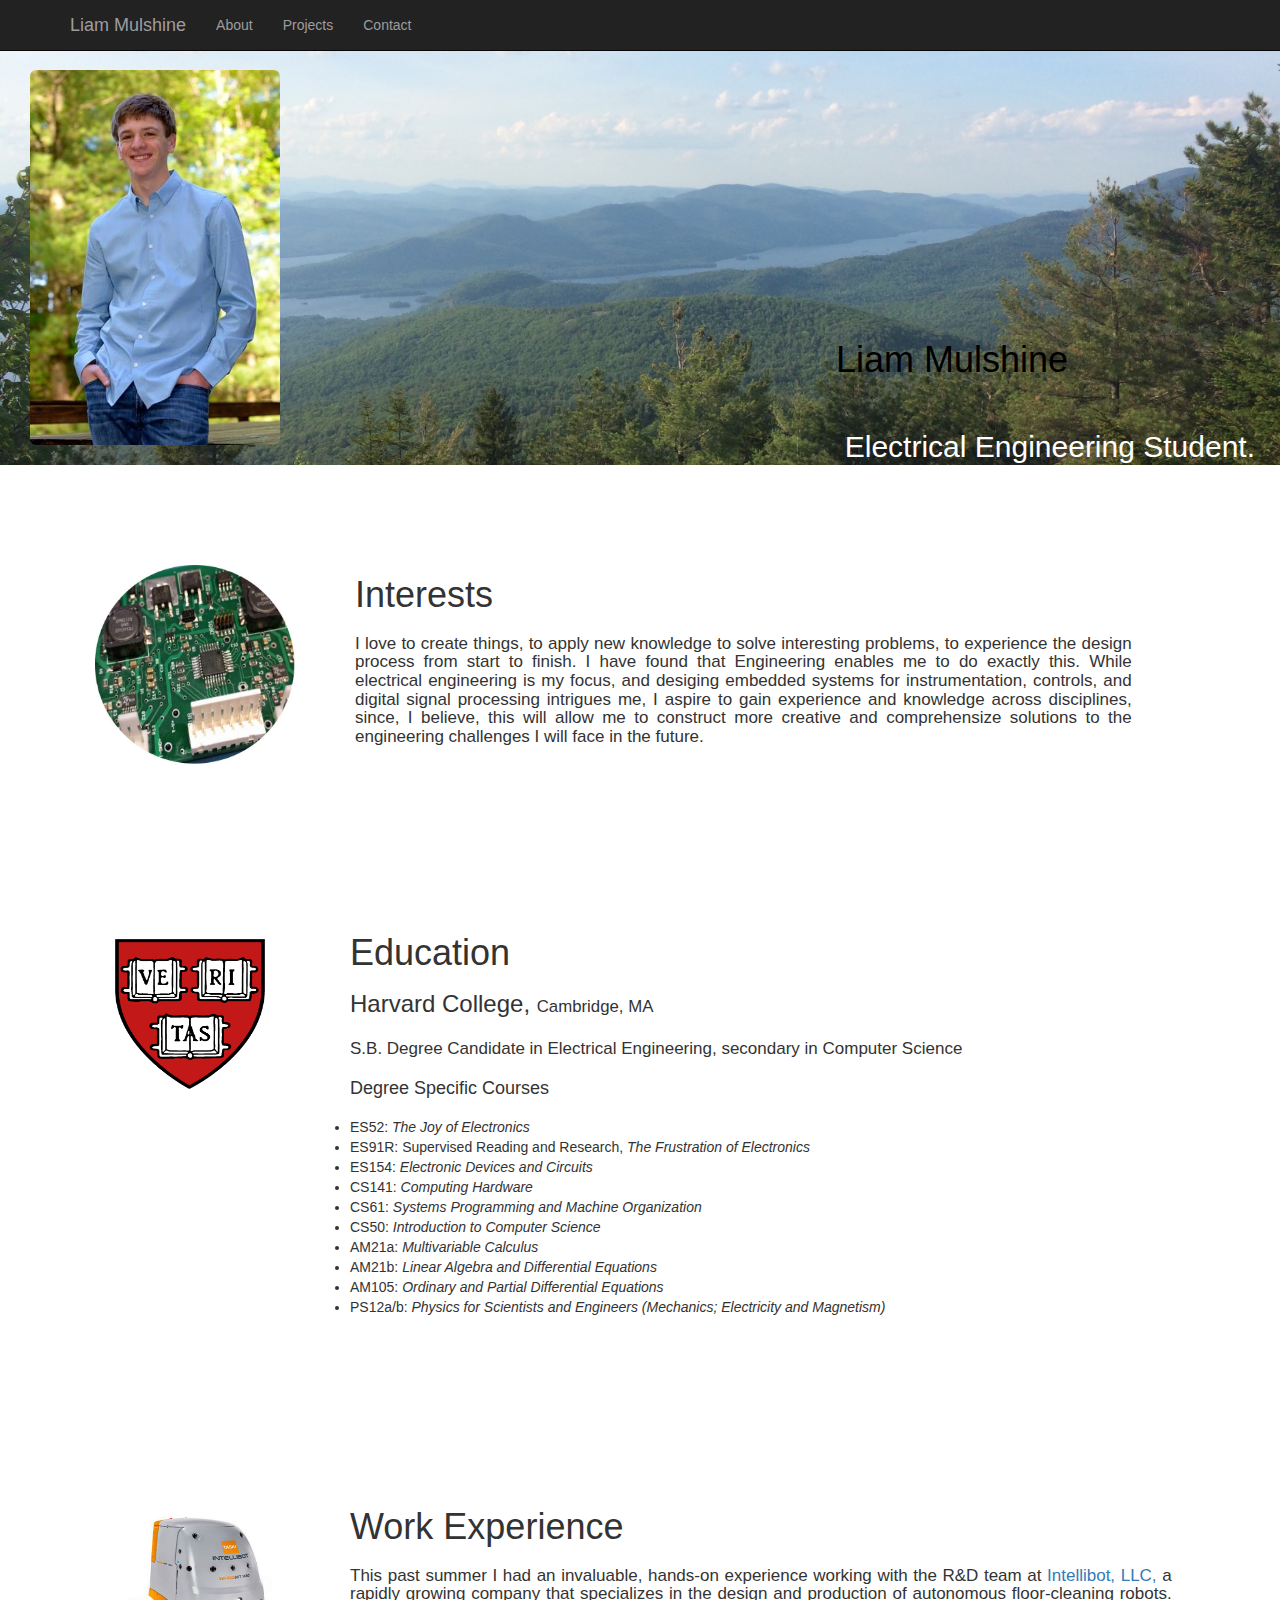
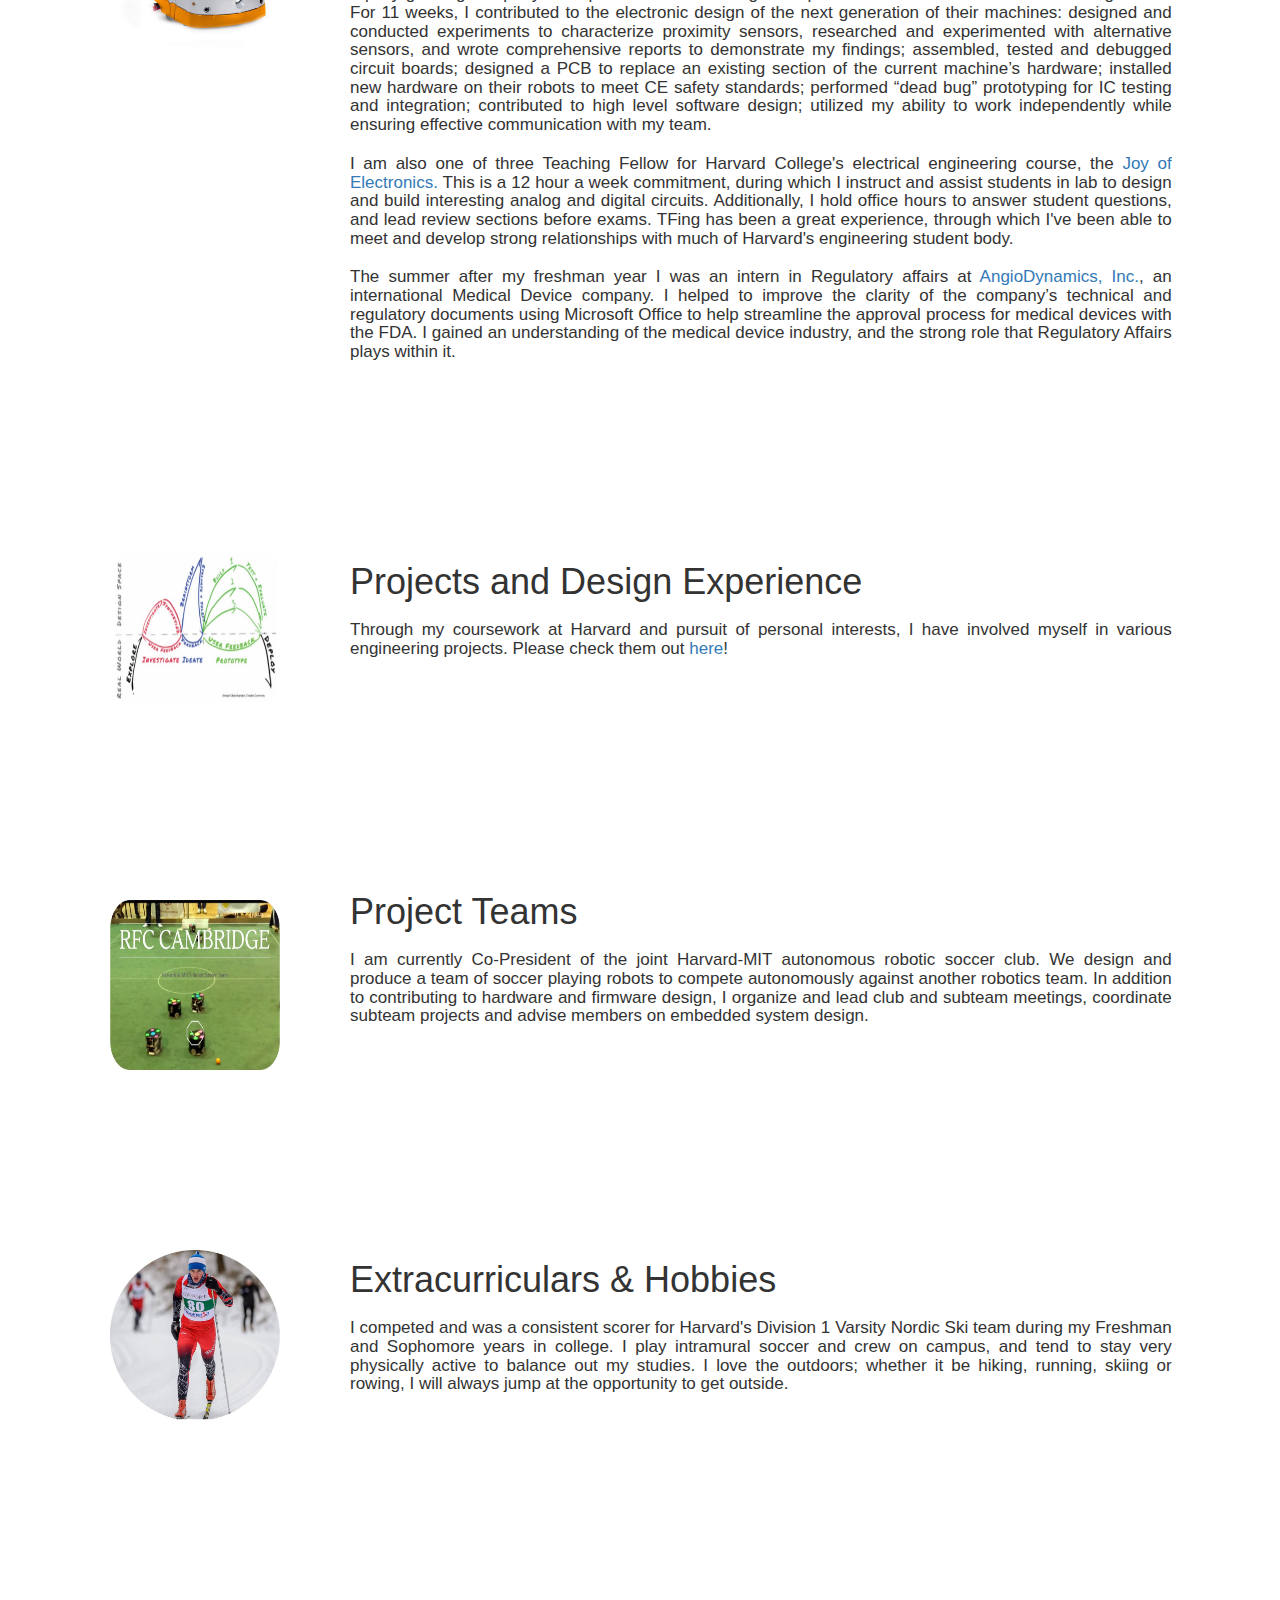
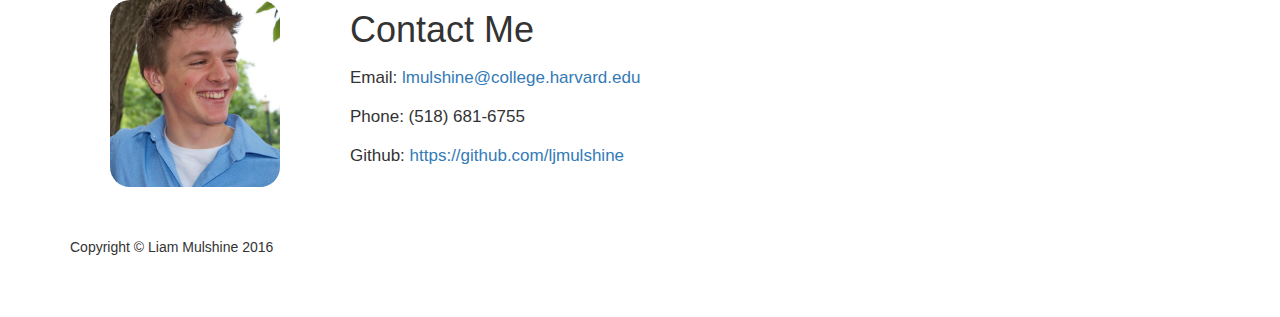
==== home.html @ d80b53b6 "Added all supporting files" ====
<!DOCTYPE html>
<html lang="en">

<head>

    <meta charset="utf-8">
    <meta http-equiv="X-UA-Compatible" content="IE=edge">
    <meta name="viewport" content="width=device-width, initial-scale=1">
    <meta name="description" content="">
    <meta name="author" content="">

    <title>Liam Mulshine: Electrical Engineering Student</title>

    <!-- Bootstrap Core CSS -->
    <link href="css/bootstrap.min.css" rel="stylesheet">

    <!-- Custom CSS -->
    <link href="css/1-col-portfolio.css" rel="stylesheet">
    <link href="css/custom.css" rel="stylesheet">

    <!-- HTML5 Shim and Respond.js IE8 support of HTML5 elements and media queries -->
    <!-- WARNING: Respond.js doesn't work if you view the page via file:// -->
    <!--[if lt IE 9]>
        <script src="https://oss.maxcdn.com/libs/html5shiv/3.7.0/html5shiv.js"></script>
        <script src="https://oss.maxcdn.com/libs/respond.js/1.4.2/respond.min.js"></script>
    <![endif]-->

</head>

<body>

    <!-- Navigation -->
    <nav class="navbar navbar-inverse navbar-fixed-top" role="navigation">
        <div class="container">
            <!-- Brand and toggle get grouped for better mobile display -->
            <div class="navbar-header">
                <button type="button" class="navbar-toggle" data-toggle="collapse" data-target="#bs-example-navbar-collapse-1">
                    <span class="sr-only">Toggle navigation</span>
                    <span class="icon-bar"></span>
                    <span class="icon-bar"></span>
                    <span class="icon-bar"></span>
                </button>
                <a class="navbar-brand" href="#">Liam Mulshine</a>
            </div>
            <!-- Collect the nav links, forms, and other content for toggling -->
            <div class="collapse navbar-collapse" id="bs-example-navbar-collapse-1">
                <ul class="nav navbar-nav">
                    <li>
                        <a href="home.html">About</a>
                    </li>
                    <li>
                        <a href="index.html">Projects</a>
                    </li>
                    <li>
                        <a href="#contact">Contact</a>
                    </li>
                </ul>
            </div>
            <!-- /.navbar-collapse -->
        </div>
        <!-- /.container -->
    </nav>
    <div class="row" style="background-image: url('images/adirondacks.jpg'); margin: -20px 0px 100px 0px; background-size: cover">

        <img class="img-rounded" src="images/me.jpg" alt="" style="float:left; margin: 20px 100px 20px 30px;border:0" width="250" height="375">
        <p style="margin:0px 0px 0px 0px"></p>
        <h1 style="text-align:right; margin: 290px 212px 50px 50px; color:black">Liam Mulshine</h1>
        <h2 style="text-align:right; margin:0px 25px 0px 0px; color:white">Electrical Engineering Student.</h2>

    </div>

    <div class="row" style="margin:-100px 0px 0px 0px">
        <div class="col-md-10" style="margin: 70px 0px 0px 80px" width="10" length="10">
            <div class="media">
                <div class="media-left">
                    <img src="images/pcb2.jpg" height="200" width="200" style="margin: 30px 0px 0px 0px">
                </div>
                <div class="media-body">
                    
                    <h1 style="margin: 40px 0px 10px 50px ">Interests<h>
                    <p style="font-size: 17px; margin:20px 0px 0px 0px; text-align:justify">I love to create things, to apply new knowledge to solve interesting problems, to experience the design process from start to finish. I have found that Engineering enables me to do exactly this. While electrical engineering is my focus, and desiging embedded systems for instrumentation, controls, and digital signal processing intrigues me, I aspire to gain experience and knowledge across disciplines, since, I believe, this will allow me to construct more creative and comprehensize solutions to the engineering challenges I will face in the future.</p>  
                     
                </div>

            </div>
        </div>
    </div>

    <div class="row">
        <div class="col-md-10" style="margin: 150px 0px 0px 80px" width="10" length="10">
            <div class="media">
                <div class="media-left">
                    <img src="images/HarvardShield.png" height="150" width="150" style="margin: 24px 0px 0px 35px">
                </div>
                <div class="media-body">
                    <h1 style="margin: 18px 50px 10px 75px">Education</h1>
                    <h3 style="margin: 18px 50px 10px 75px">Harvard College, <span style="font-size: 70%;font-weight:normal">Cambridge, MA</span></h3>
                    <p style="font-size: 17px; margin:20px 0px 0px 75px">S.B. Degree Candidate in Electrical Engineering, secondary in Computer Science</p>  
                    <h4 style="margin: 18px 0px 0px 75px">Degree Specific Courses</h4>
                    <li style="margin: 18px 0px 0px 75px">ES52: <span style="font-style: italic">The Joy of Electronics</span></li>   
                    <li style="margin: 0px 0px 0px 75px">ES91R: Supervised Reading and Research,<span style="font-style: italic"> The Frustration of Electronics</span></li>
                    <li style="margin: 0px 0px 0px 75px">ES154: <span style="font-style: italic">Electronic Devices and Circuits</span></li>
                    <li style="margin: 0px 0px 0px 75px">CS141: <span style="font-style: italic">Computing Hardware</span></li>
                    <li style="margin: 0px 0px 0px 75px">CS61: <span style="font-style: italic">Systems Programming and Machine Organization</span></li>
                    <li style="margin: 0px 0px 0px 75px">CS50: <span style="font-style: italic">Introduction to Computer Science</span></li>
                    <li style="margin: 0px 0px 0px 75px">AM21a: <span style="font-style: italic">Multivariable Calculus</span></li>
                    <li style="margin: 0px 0px 0px 75px">AM21b: <span style="font-style: italic">Linear Algebra and Differential Equations</span></li>
                    <li style="margin: 0px 0px 0px 75px">AM105: <span style="font-style: italic">Ordinary and Partial Differential Equations</span></li>
                    <li style="margin: 0px 0px 0px 75px">PS12a/b: <span style="font-style: italic">Physics for Scientists and Engineers (Mechanics; Electricity and Magnetism)</span></li> 
                </div>
            </div>
        </div>
    </div>

    <div class="row">
        <div class="col-md-10" style="margin: 150px 0px 0px 110px" width="10" length="10">
            <div class="media">
                <div class="media-left">
                    <img src="images/intellibot.jpg" height="150" width="170" style="margin: 30px 0px 0px 0px">
                </div>
                <div class="media-body">
                    
                    <h1 style="margin: 40px 0px 10px 60px ">Work Experience<h>
                    <p style="font-size: 17px; margin:20px 0px 0px 0px; text-align:justify">This past summer I had an invaluable, hands-on experience working with the R&D team at <a href="http://www.intellibotrobotics.com/">Intellibot, LLC,</a> a rapidly growing company that specializes in the design and production of autonomous floor-cleaning robots. For 11 weeks, I contributed to the electronic design of the next generation of their machines: designed and conducted experiments to characterize proximity sensors, researched and experimented with alternative sensors, and wrote comprehensive reports to demonstrate my findings; assembled, tested and debugged circuit boards; designed a PCB to replace an existing section of the current machine’s hardware; installed new hardware on their robots to meet CE safety standards; performed “dead bug” prototyping for IC testing and integration; contributed to high level software design; utilized my ability to work independently while ensuring effective communication with my team. </p>  

                    <p style="font-size: 17px; margin:20px 0px 0px 0px; text-align:justify">I am also one of three Teaching Fellow for Harvard College's electrical engineering course, the <a href="https://www.youtube.com/playlist?list=PLf_0PnuFStPUuAAU2p1u-mecCAI9eYBv1">Joy of Electronics.</a> This is a 12 hour a week commitment, during which I instruct and assist students in lab to design and build interesting analog and digital circuits. Additionally, I hold office hours to answer student questions, and lead review sections before exams. TFing has been a great experience, through which I've been able to meet and develop strong relationships with much of Harvard's engineering student body.   
                    </p> 

                    <p style="font-size: 17px; margin:20px 0px 0px 0px; text-align:justify">The summer after my freshman year I was an intern in Regulatory affairs at <a href="http://www.angiodynamics.com/">AngioDynamics, Inc.</a>, an international Medical Device company. I helped to improve the clarity of the company’s technical and regulatory documents using Microsoft Office to help streamline the approval process for medical devices with the FDA. I  gained an understanding of the medical device industry, and the strong role that Regulatory Affairs plays within it. 
                    </p>  
                </div>

            </div>
        </div>
    </div>

    <div class="row">
        <div class="col-md-10" style="margin: 150px 0px 0px 110px" width="10" length="10">
            <div class="media">
                <div class="media-left">
                    <img src="images/design.jpg" height="150" width="170" style="margin: 30px 0px 0px 0px">
                </div>
                <div class="media-body">
                    
                    <h1 style="margin: 40px 0px 10px 60px ">Projects and Design Experience<h>
                    <p style="font-size: 17px; margin:20px 0px 0px 0px; text-align:justify">Through my coursework at Harvard and pursuit of personal interests, I have involved myself in various engineering projects. Please check them out <a href="index.html">here</a>! </p>  
                </div>

            </div>
        </div>
    </div>

    <div class="row">
        <div class="col-md-10" style="margin: 150px 0px 0px 110px" width="10" length="10">
            <div class="media">
                <div class="media-left">
                    <img src="images/RFCCambridge.jpg" height="170" width="170" style="margin: 48px 0px 0px 0px">
                </div>
                <div class="media-body">
                    
                    <h1 style="margin: 40px 0px 10px 60px ">Project Teams<h>
                    <p style="font-size: 17px; margin:20px 0px 0px 0px; text-align:justify">I am currently Co-President of the joint Harvard-MIT autonomous robotic soccer club. We design and produce a team of soccer playing robots to compete autonomously against another robotics team. In addition to contributing to hardware and firmware design, I organize and lead club and subteam meetings, coordinate subteam projects and advise members on embedded system design.</p>  
                     
                </div>

            </div>
        </div>
    </div>

    <div class="row">
        <div class="col-md-10" style="margin: 150px 0px 0px 110px" width="10" length="10">
            <div class="media">
                <div class="media-left">
                    <img src="images/skiing.jpg" height="170" width="170" style="margin: 30px 0px 0px 0px">
                </div>
                <div class="media-body">
                    
                    <h1 style="margin: 40px 0px 10px 60px ">Extracurriculars & Hobbies<h>
                    <p style="font-size: 17px; margin:20px 0px 0px 0px; text-align:justify">I competed and was a consistent scorer for Harvard's Division 1 Varsity Nordic Ski team during my Freshman and Sophomore years in college. I play intramural soccer and crew on campus, and tend to stay very physically active to balance out my studies. I love the outdoors; whether it be hiking, running, skiing or rowing, I will always jump at the opportunity to get outside.</p>  
                     
                </div>

            </div>
        </div>
    </div>

    <div class="row" id="contact">
        <div class="col-md-10" style="margin: 150px 0px 0px 110px" width="10" length="10">
            <div class="media">
                <div class="media-left">
                    <img src="images/me2.jpg" width="170" style="margin: 30px 0px 0px 0px; border-radius: 20px">
                </div>
                <div class="media-body">
                    
                    <h1 style="margin: 40px 0px 10px 60px ">Contact Me<h>
                    <p style="font-size: 17px; margin:20px 0px 0px 0px; text-align:justify">Email: <a href="mailto:lmulshine@college.harvard.edu">lmulshine@college.harvard.edu</a></p>  
                    <p style="font-size: 17px; margin:20px 0px 0px 0px; text-align:justify">Phone: (518) 681-6755</p>
                    <p style="font-size: 17px; margin:20px 0px 0px 0px; text-align:justify">Github: <a href="https://www.youtube.com/playlist?list=PLf_0PnuFStPUuAAU2p1u-mecCAI9eYBv1">https://github.com/ljmulshine</a>
                     
                </div>

            </div>
        </div>
    </div>

    <!-- Page Content -->
    <div class="container">

        <!-- Footer -->
        <footer>
            <div class="row">
                <div class="col-lg-12">
                    <p>Copyright &copy; Liam Mulshine 2016</p>
                </div>
            </div>
            <!-- /.row -->
        </footer>

    </div>
    <!-- /.container -->

    <!-- jQuery -->
    <script src="js/jquery.js"></script>

    <!-- Bootstrap Core JavaScript -->
    <script src="js/bootstrap.min.js"></script>

</body>

</html>
---- css/1-col-portfolio.css ----
/*!
 * Start Bootstrap - 1 Col Portfolio (http://startbootstrap.com/)
 * Copyright 2013-2016 Start Bootstrap
 * Licensed under MIT (https://github.com/BlackrockDigital/startbootstrap/blob/gh-pages/LICENSE)
 */

body {
    padding-top: 70px; /* Required padding for .navbar-fixed-top. Remove if using .navbar-static-top. Change if height of navigation changes. */
}

footer {
    margin: 50px 0;
}
---- css/custom.css ----
.customBackground {
  background-image: url("../images/maine.jpg");
}
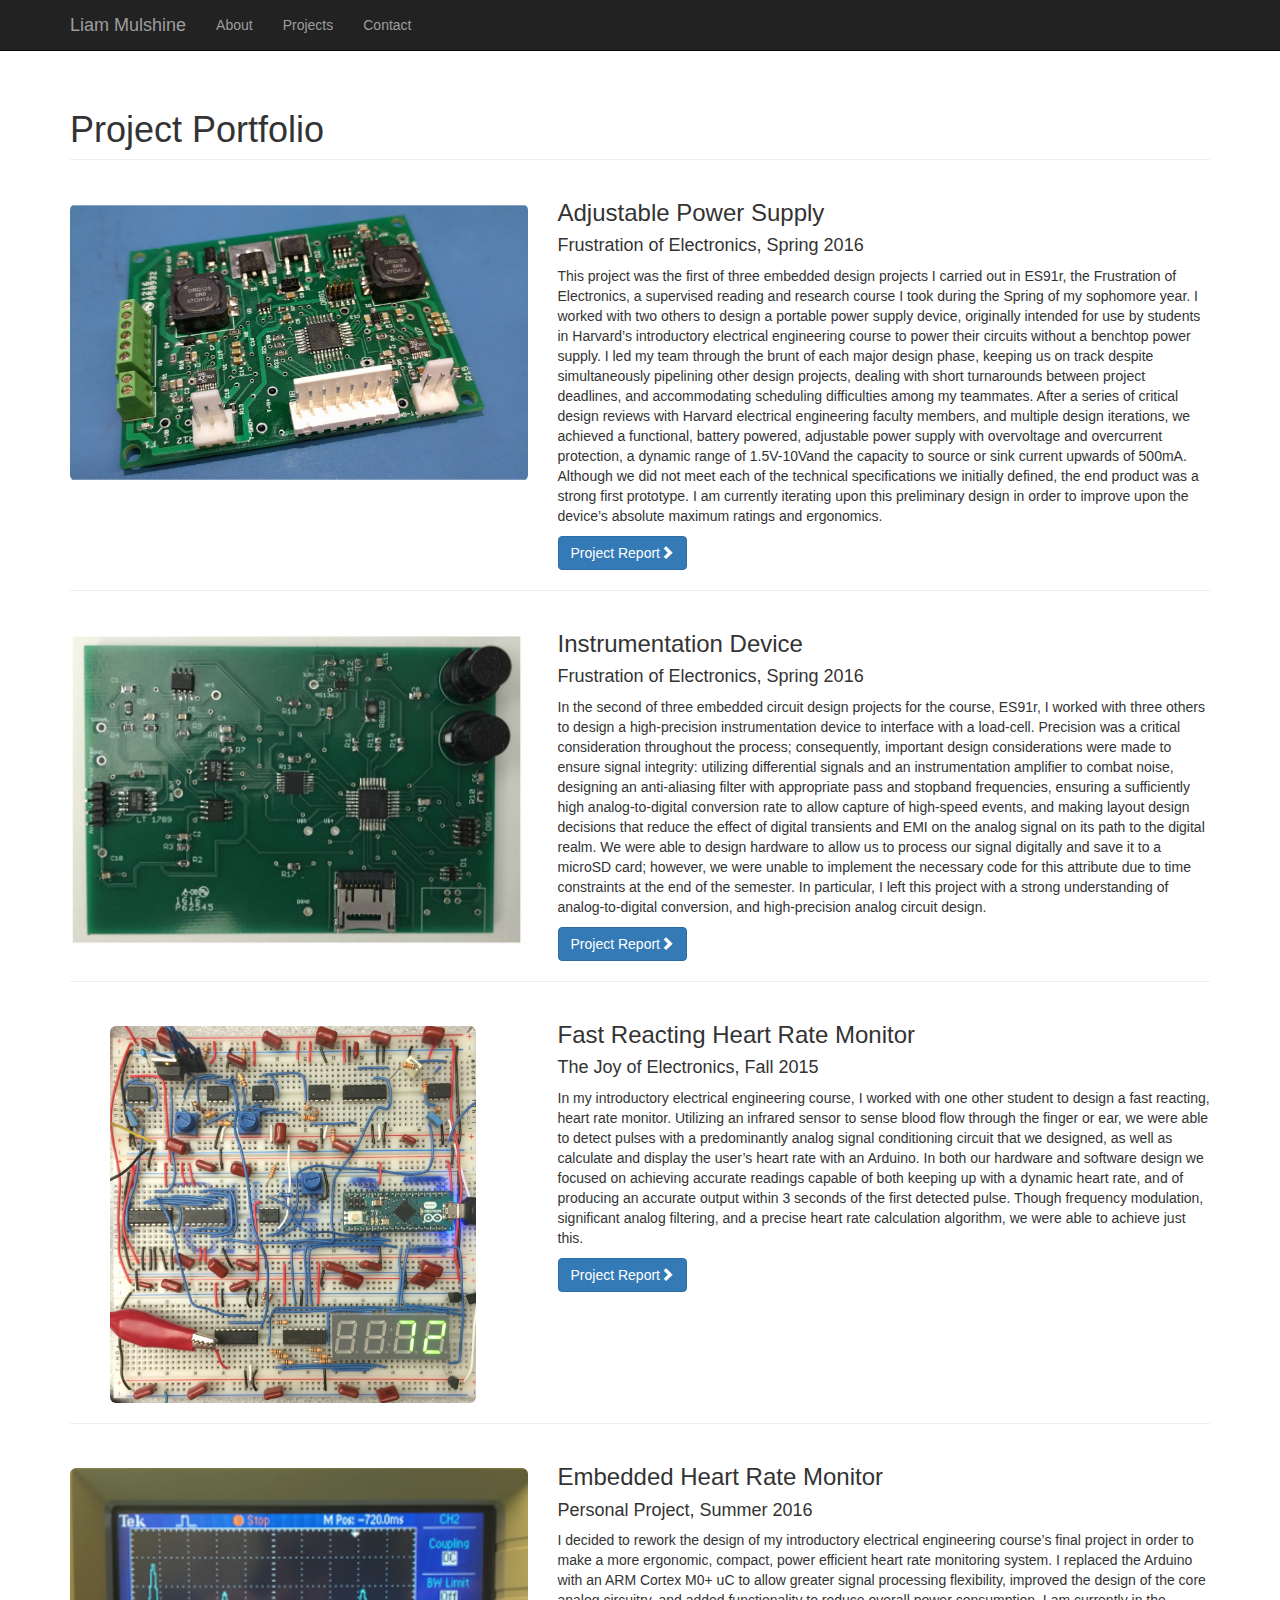
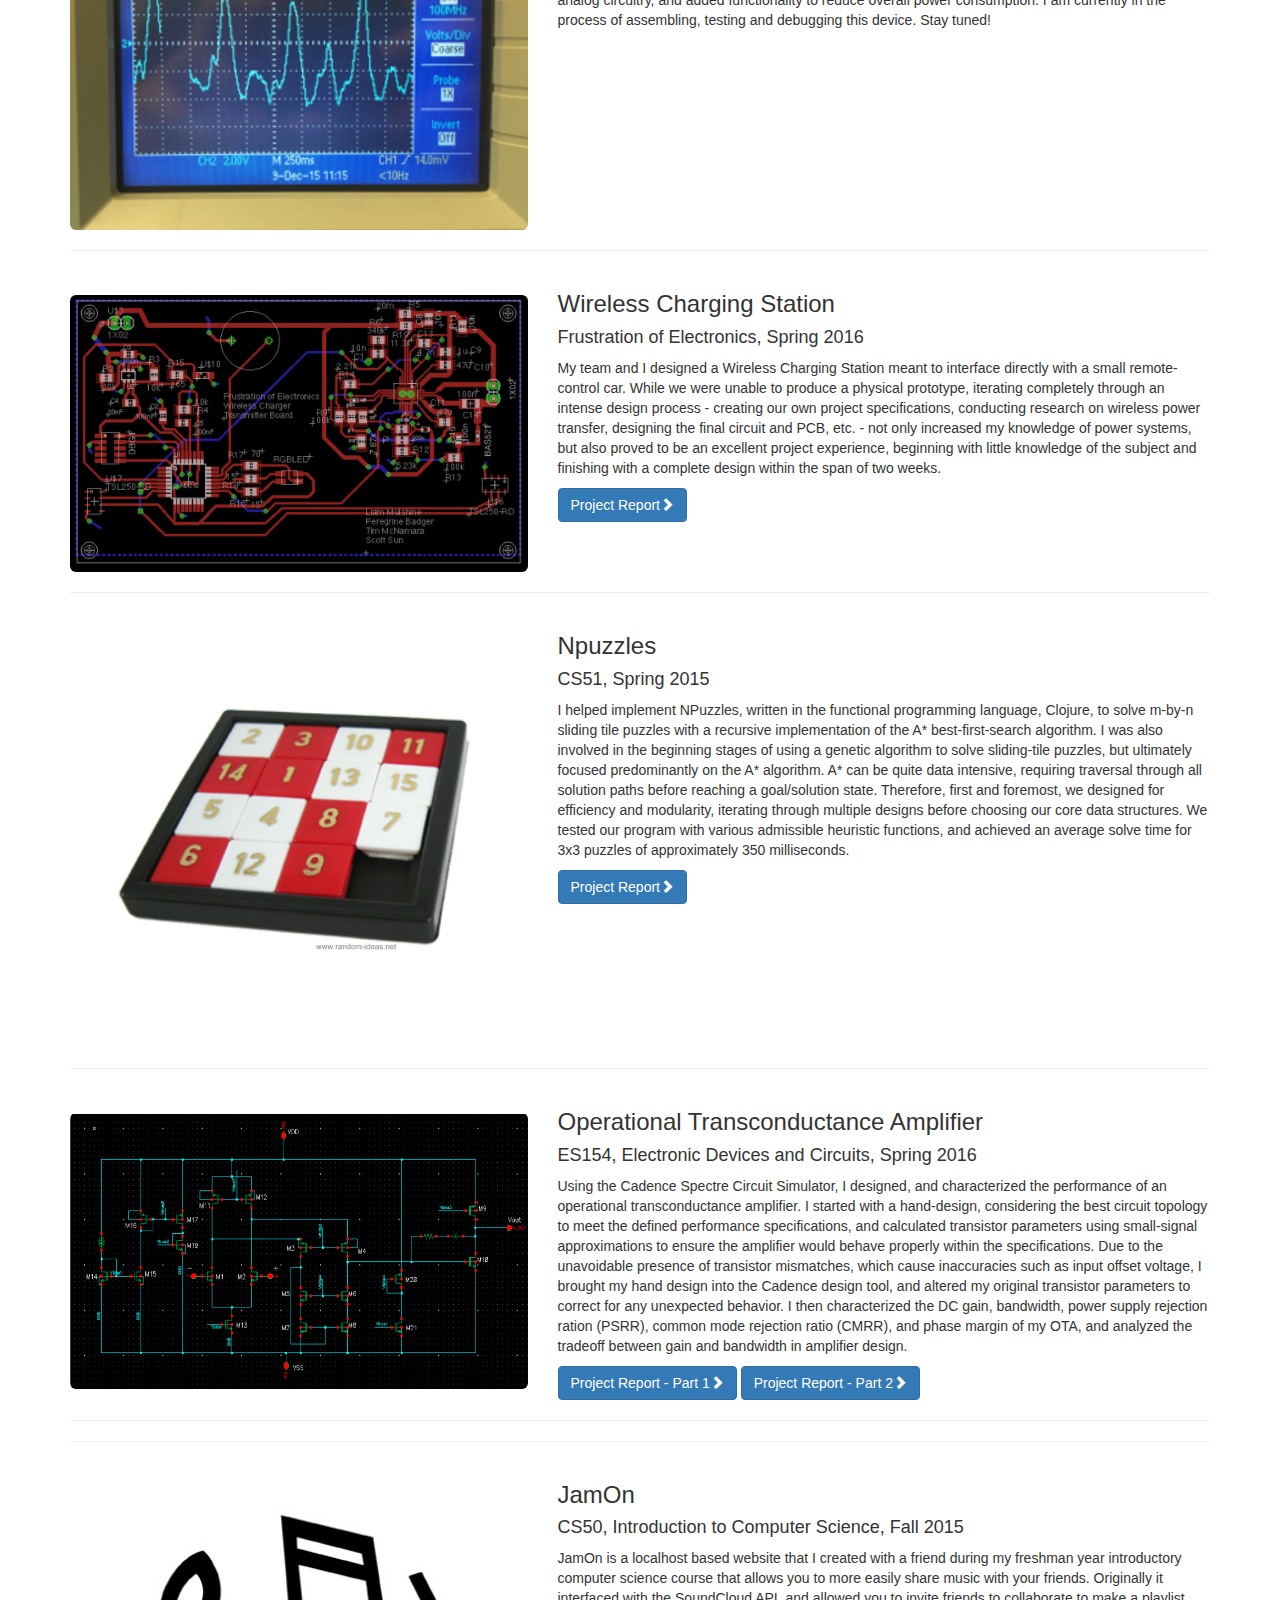
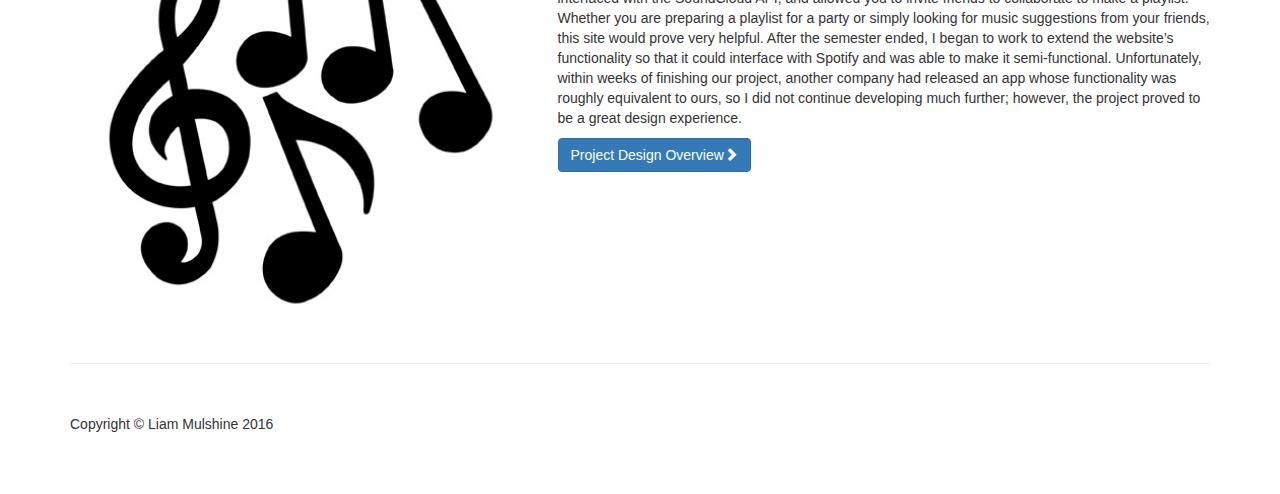
==== commit a86af397: "Rename index.html to home.html" ====
--- a/home.html
+++ b/home.html
@@ -9,14 +9,13 @@
     <meta name="description" content="">
     <meta name="author" content="">
 
-    <title>Liam Mulshine: Electrical Engineering Student</title>
+    <title>Liam Mulshine: Project Portfolio</title>
 
     <!-- Bootstrap Core CSS -->
     <link href="css/bootstrap.min.css" rel="stylesheet">
 
     <!-- Custom CSS -->
     <link href="css/1-col-portfolio.css" rel="stylesheet">
-    <link href="css/custom.css" rel="stylesheet">
 
     <!-- HTML5 Shim and Respond.js IE8 support of HTML5 elements and media queries -->
     <!-- WARNING: Respond.js doesn't work if you view the page via file:// -->
@@ -40,7 +39,7 @@
                     <span class="icon-bar"></span>
                     <span class="icon-bar"></span>
                 </button>
-                <a class="navbar-brand" href="#">Liam Mulshine</a>
+                <a class="navbar-brand" href="home.html">Liam Mulshine</a>
             </div>
             <!-- Collect the nav links, forms, and other content for toggling -->
             <div class="collapse navbar-collapse" id="bs-example-navbar-collapse-1">
@@ -52,7 +51,7 @@
                         <a href="index.html">Projects</a>
                     </li>
                     <li>
-                        <a href="#contact">Contact</a>
+                        <a href="#">Contact</a>
                     </li>
                 </ul>
             </div>
@@ -60,151 +59,158 @@
         </div>
         <!-- /.container -->
     </nav>
-    <div class="row" style="background-image: url('images/adirondacks.jpg'); margin: -20px 0px 100px 0px; background-size: cover">
-
-        <img class="img-rounded" src="images/me.jpg" alt="" style="float:left; margin: 20px 100px 20px 30px;border:0" width="250" height="375">
-        <p style="margin:0px 0px 0px 0px"></p>
-        <h1 style="text-align:right; margin: 290px 212px 50px 50px; color:black">Liam Mulshine</h1>
-        <h2 style="text-align:right; margin:0px 25px 0px 0px; color:white">Electrical Engineering Student.</h2>
-
-    </div>
-
-    <div class="row" style="margin:-100px 0px 0px 0px">
-        <div class="col-md-10" style="margin: 70px 0px 0px 80px" width="10" length="10">
-            <div class="media">
-                <div class="media-left">
-                    <img src="images/pcb2.jpg" height="200" width="200" style="margin: 30px 0px 0px 0px">
-                </div>
-                <div class="media-body">
-                    
-                    <h1 style="margin: 40px 0px 10px 50px ">Interests<h>
-                    <p style="font-size: 17px; margin:20px 0px 0px 0px; text-align:justify">I love to create things, to apply new knowledge to solve interesting problems, to experience the design process from start to finish. I have found that Engineering enables me to do exactly this. While electrical engineering is my focus, and desiging embedded systems for instrumentation, controls, and digital signal processing intrigues me, I aspire to gain experience and knowledge across disciplines, since, I believe, this will allow me to construct more creative and comprehensize solutions to the engineering challenges I will face in the future.</p>  
-                     
-                </div>
-
-            </div>
-        </div>
-    </div>
-
-    <div class="row">
-        <div class="col-md-10" style="margin: 150px 0px 0px 80px" width="10" length="10">
-            <div class="media">
-                <div class="media-left">
-                    <img src="images/HarvardShield.png" height="150" width="150" style="margin: 24px 0px 0px 35px">
-                </div>
-                <div class="media-body">
-                    <h1 style="margin: 18px 50px 10px 75px">Education</h1>
-                    <h3 style="margin: 18px 50px 10px 75px">Harvard College, <span style="font-size: 70%;font-weight:normal">Cambridge, MA</span></h3>
-                    <p style="font-size: 17px; margin:20px 0px 0px 75px">S.B. Degree Candidate in Electrical Engineering, secondary in Computer Science</p>  
-                    <h4 style="margin: 18px 0px 0px 75px">Degree Specific Courses</h4>
-                    <li style="margin: 18px 0px 0px 75px">ES52: <span style="font-style: italic">The Joy of Electronics</span></li>   
-                    <li style="margin: 0px 0px 0px 75px">ES91R: Supervised Reading and Research,<span style="font-style: italic"> The Frustration of Electronics</span></li>
-                    <li style="margin: 0px 0px 0px 75px">ES154: <span style="font-style: italic">Electronic Devices and Circuits</span></li>
-                    <li style="margin: 0px 0px 0px 75px">CS141: <span style="font-style: italic">Computing Hardware</span></li>
-                    <li style="margin: 0px 0px 0px 75px">CS61: <span style="font-style: italic">Systems Programming and Machine Organization</span></li>
-                    <li style="margin: 0px 0px 0px 75px">CS50: <span style="font-style: italic">Introduction to Computer Science</span></li>
-                    <li style="margin: 0px 0px 0px 75px">AM21a: <span style="font-style: italic">Multivariable Calculus</span></li>
-                    <li style="margin: 0px 0px 0px 75px">AM21b: <span style="font-style: italic">Linear Algebra and Differential Equations</span></li>
-                    <li style="margin: 0px 0px 0px 75px">AM105: <span style="font-style: italic">Ordinary and Partial Differential Equations</span></li>
-                    <li style="margin: 0px 0px 0px 75px">PS12a/b: <span style="font-style: italic">Physics for Scientists and Engineers (Mechanics; Electricity and Magnetism)</span></li> 
-                </div>
-            </div>
-        </div>
-    </div>
-
-    <div class="row">
-        <div class="col-md-10" style="margin: 150px 0px 0px 110px" width="10" length="10">
-            <div class="media">
-                <div class="media-left">
-                    <img src="images/intellibot.jpg" height="150" width="170" style="margin: 30px 0px 0px 0px">
-                </div>
-                <div class="media-body">
-                    
-                    <h1 style="margin: 40px 0px 10px 60px ">Work Experience<h>
-                    <p style="font-size: 17px; margin:20px 0px 0px 0px; text-align:justify">This past summer I had an invaluable, hands-on experience working with the R&D team at <a href="http://www.intellibotrobotics.com/">Intellibot, LLC,</a> a rapidly growing company that specializes in the design and production of autonomous floor-cleaning robots. For 11 weeks, I contributed to the electronic design of the next generation of their machines: designed and conducted experiments to characterize proximity sensors, researched and experimented with alternative sensors, and wrote comprehensive reports to demonstrate my findings; assembled, tested and debugged circuit boards; designed a PCB to replace an existing section of the current machine’s hardware; installed new hardware on their robots to meet CE safety standards; performed “dead bug” prototyping for IC testing and integration; contributed to high level software design; utilized my ability to work independently while ensuring effective communication with my team. </p>  
-
-                    <p style="font-size: 17px; margin:20px 0px 0px 0px; text-align:justify">I am also one of three Teaching Fellow for Harvard College's electrical engineering course, the <a href="https://www.youtube.com/playlist?list=PLf_0PnuFStPUuAAU2p1u-mecCAI9eYBv1">Joy of Electronics.</a> This is a 12 hour a week commitment, during which I instruct and assist students in lab to design and build interesting analog and digital circuits. Additionally, I hold office hours to answer student questions, and lead review sections before exams. TFing has been a great experience, through which I've been able to meet and develop strong relationships with much of Harvard's engineering student body.   
-                    </p> 
-
-                    <p style="font-size: 17px; margin:20px 0px 0px 0px; text-align:justify">The summer after my freshman year I was an intern in Regulatory affairs at <a href="http://www.angiodynamics.com/">AngioDynamics, Inc.</a>, an international Medical Device company. I helped to improve the clarity of the company’s technical and regulatory documents using Microsoft Office to help streamline the approval process for medical devices with the FDA. I  gained an understanding of the medical device industry, and the strong role that Regulatory Affairs plays within it. 
-                    </p>  
-                </div>
-
-            </div>
-        </div>
-    </div>
-
-    <div class="row">
-        <div class="col-md-10" style="margin: 150px 0px 0px 110px" width="10" length="10">
-            <div class="media">
-                <div class="media-left">
-                    <img src="images/design.jpg" height="150" width="170" style="margin: 30px 0px 0px 0px">
-                </div>
-                <div class="media-body">
-                    
-                    <h1 style="margin: 40px 0px 10px 60px ">Projects and Design Experience<h>
-                    <p style="font-size: 17px; margin:20px 0px 0px 0px; text-align:justify">Through my coursework at Harvard and pursuit of personal interests, I have involved myself in various engineering projects. Please check them out <a href="index.html">here</a>! </p>  
-                </div>
-
-            </div>
-        </div>
-    </div>
-
-    <div class="row">
-        <div class="col-md-10" style="margin: 150px 0px 0px 110px" width="10" length="10">
-            <div class="media">
-                <div class="media-left">
-                    <img src="images/RFCCambridge.jpg" height="170" width="170" style="margin: 48px 0px 0px 0px">
-                </div>
-                <div class="media-body">
-                    
-                    <h1 style="margin: 40px 0px 10px 60px ">Project Teams<h>
-                    <p style="font-size: 17px; margin:20px 0px 0px 0px; text-align:justify">I am currently Co-President of the joint Harvard-MIT autonomous robotic soccer club. We design and produce a team of soccer playing robots to compete autonomously against another robotics team. In addition to contributing to hardware and firmware design, I organize and lead club and subteam meetings, coordinate subteam projects and advise members on embedded system design.</p>  
-                     
-                </div>
-
-            </div>
-        </div>
-    </div>
-
-    <div class="row">
-        <div class="col-md-10" style="margin: 150px 0px 0px 110px" width="10" length="10">
-            <div class="media">
-                <div class="media-left">
-                    <img src="images/skiing.jpg" height="170" width="170" style="margin: 30px 0px 0px 0px">
-                </div>
-                <div class="media-body">
-                    
-                    <h1 style="margin: 40px 0px 10px 60px ">Extracurriculars & Hobbies<h>
-                    <p style="font-size: 17px; margin:20px 0px 0px 0px; text-align:justify">I competed and was a consistent scorer for Harvard's Division 1 Varsity Nordic Ski team during my Freshman and Sophomore years in college. I play intramural soccer and crew on campus, and tend to stay very physically active to balance out my studies. I love the outdoors; whether it be hiking, running, skiing or rowing, I will always jump at the opportunity to get outside.</p>  
-                     
-                </div>
-
-            </div>
-        </div>
-    </div>
-
-    <div class="row" id="contact">
-        <div class="col-md-10" style="margin: 150px 0px 0px 110px" width="10" length="10">
-            <div class="media">
-                <div class="media-left">
-                    <img src="images/me2.jpg" width="170" style="margin: 30px 0px 0px 0px; border-radius: 20px">
-                </div>
-                <div class="media-body">
-                    
-                    <h1 style="margin: 40px 0px 10px 60px ">Contact Me<h>
-                    <p style="font-size: 17px; margin:20px 0px 0px 0px; text-align:justify">Email: <a href="mailto:lmulshine@college.harvard.edu">lmulshine@college.harvard.edu</a></p>  
-                    <p style="font-size: 17px; margin:20px 0px 0px 0px; text-align:justify">Phone: (518) 681-6755</p>
-                    <p style="font-size: 17px; margin:20px 0px 0px 0px; text-align:justify">Github: <a href="https://www.youtube.com/playlist?list=PLf_0PnuFStPUuAAU2p1u-mecCAI9eYBv1">https://github.com/ljmulshine</a>
-                     
-                </div>
-
-            </div>
-        </div>
-    </div>
 
     <!-- Page Content -->
     <div class="container">
+
+        <!-- Page Heading -->
+        <div class="row">
+            <div class="col-lg-12">
+                <h1 class="page-header">Project Portfolio
+                </h1>
+            </div>
+        </div>
+        <!-- /.row -->
+
+        <!-- Project One -->
+        <div class="row">
+            <div class="col-md-5" stlye>
+                <a>
+                    <img class="img-rounded" src="images/psPrototype.png" width="100%" style="margin:24px 0px 0px 0px">
+                </a>
+            </div>
+            <div class="col-md-7">
+                <h3>Adjustable Power Supply</h3>
+                <h4>Frustration of Electronics, Spring 2016</h4>
+                <p>This project was the first of three embedded design projects I carried out in ES91r, the Frustration of Electronics, a supervised reading and research course I took during the Spring of my sophomore year. I worked with two others to design a portable power supply device, originally intended for use by students in Harvard’s introductory electrical engineering course to power their circuits without a benchtop power supply. I led my team through the brunt of each major design phase, keeping us on track despite simultaneously pipelining other design projects, dealing with short turnarounds between project deadlines, and accommodating scheduling difficulties among my teammates. After a series of critical design reviews with Harvard electrical engineering faculty members, and multiple design iterations, we achieved a functional, battery powered, adjustable power supply with overvoltage and overcurrent protection, a dynamic range of 1.5V-10Vand the capacity to source or sink current upwards of 500mA. Although we did not meet each of the technical specifications we initially defined, the end product was a strong first prototype. I am currently iterating upon this preliminary design in order to improve upon the device’s absolute maximum ratings and ergonomics.</p>
+                <a class="btn btn-primary" href="images/FoEps.pdf">Project Report<span class="glyphicon glyphicon-chevron-right"></span></a>
+            </div>
+        </div>
+        <!-- /.row -->
+
+        <hr>
+
+        <!-- Project Two -->
+        <div class="row">
+            <div class="col-md-5" stlye>
+                <a>
+                    <img class="img-rounded" src="images/instrumentation.jpg" width="100%" style="margin:24px 0px 0px 0px">
+                </a>
+            </div>
+            <div class="col-md-7">
+                <h3>Instrumentation Device</h3>
+                <h4>Frustration of Electronics, Spring 2016</h4>
+                <p>In the second of three embedded circuit design projects for the course, ES91r, I worked with three others to design a high-precision instrumentation device to interface with a load-cell. Precision was a critical consideration throughout the process; consequently, important design considerations were made to ensure signal integrity: utilizing differential signals and an instrumentation amplifier to combat noise, designing an anti-aliasing filter with appropriate pass and stopband frequencies, ensuring a sufficiently high analog-to-digital conversion rate to allow capture of high-speed events, and making layout design decisions that reduce the effect of digital transients and EMI on the analog signal on its path to the digital realm. We were able to design hardware to allow us to process our signal digitally and save it to a microSD card; however, we were unable to implement the necessary code for this attribute due to time constraints at the end of the semester. In particular, I left this project with a strong understanding of analog-to-digital conversion, and high-precision analog circuit design.</p>
+                <a class="btn btn-primary" href="images/FOE-ScaleReport.pdf">Project Report<span class="glyphicon glyphicon-chevron-right"></span></a>
+            </div>
+        </div>
+        <!-- /.row -->
+
+        <hr>
+
+        <!-- Project Three -->
+         <div class="row">
+            <div class="col-md-5" stlye>
+                <a>
+                    <img class="img-rounded" src="images/HRBB.jpg" width="80%" style="margin:24px 0px 0px 40px">
+                </a>
+            </div>
+            <div class="col-md-7">
+                <h3>Fast Reacting Heart Rate Monitor</h3>
+                <h4>The Joy of Electronics, Fall 2015</h4>
+                <p>In my introductory electrical engineering course, I worked with one other student to design a fast reacting, heart rate monitor. Utilizing an infrared sensor to sense blood flow through the finger or ear, we were able to detect pulses with a predominantly analog signal conditioning circuit that we designed, as well as calculate and display the user’s heart rate with an Arduino. In both our hardware and software design we focused on achieving accurate readings capable of both keeping up with a dynamic heart rate, and of producing an accurate output within 3 seconds of the first detected pulse. Though frequency modulation, significant analog filtering, and a precise heart rate calculation algorithm, we were able to achieve just this.</p>
+                <a class="btn btn-primary" href="images/HRfinalReport.pdf">Project Report<span class="glyphicon glyphicon-chevron-right"></span></a>
+            </div>
+        </div>
+        <!-- /.row -->
+
+        <hr>
+
+        <!-- Project Four -->
+        <div class="row">
+            <div class="col-md-5" stlye>
+                <a>
+                    <img class="img-rounded" src="images/HR.png" width="100%" style="margin:24px 0px 0px 0px">
+                </a>
+            </div>
+            <div class="col-md-7">
+                <h3>Embedded Heart Rate Monitor</h3>
+                <h4>Personal Project, Summer 2016</h4>
+                <p>I decided to rework the design of my introductory electrical engineering course’s final project in order to make a more ergonomic, compact, power efficient heart rate monitoring system. I replaced the Arduino with an ARM Cortex M0+ uC to allow greater signal processing flexibility, improved the design of the core analog circuitry, and added functionality to reduce overall power consumption. I am currently in the process of assembling, testing and debugging this device. Stay tuned!</p>
+            </div>
+        </div>
+        <!-- /.row -->
+
+        <hr>
+
+        <!-- Project Five -->
+           <div class="row">
+            <div class="col-md-5" stlye>
+                <a>
+                    <img class="img-rounded" src="images/chargingStation.png" width="100%" style="margin:24px 0px 0px 0px">
+                </a>
+            </div>
+            <div class="col-md-7">
+                <h3>Wireless Charging Station</h3>
+                <h4>Frustration of Electronics, Spring 2016</h4>
+                <p>My team and I designed a Wireless Charging Station meant to interface directly with a small remote-control car. While we were unable to produce a physical prototype, iterating completely through an intense design process - creating our own project specifications, conducting research on wireless power transfer, designing the final circuit and PCB, etc. - not only increased my knowledge of power systems, but also proved to be an excellent project experience, beginning with little knowledge of the subject and finishing with a complete design within the span of two weeks.</p>
+                <a class="btn btn-primary" href="images/FOE-ScaleReport.pdf">Project Report<span class="glyphicon glyphicon-chevron-right"></span></a>
+            </div>
+        </div>
+        <!-- /.row -->
+
+        <hr>
+
+         <div class="row">
+            <div class="col-md-5" stlye>
+                <a>
+                    <img class="img-rounded" src="images/tilePuzzle.png" width="100%" style="margin:0px 0px 0px 0px">
+                </a>
+            </div>
+            <div class="col-md-7">
+                <h3>Npuzzles</h3>
+                <h4>CS51, Spring 2015</h4>
+                <p>I helped implement NPuzzles, written in the functional programming language, Clojure, to solve m-by-n sliding tile puzzles with a recursive implementation of the A* best-first-search algorithm. I was also involved in the beginning stages of using a genetic algorithm to solve sliding-tile puzzles, but ultimately focused predominantly on the A* algorithm. A* can be quite data intensive, requiring traversal through all solution paths before reaching a goal/solution state. Therefore, first and foremost, we designed for efficiency and modularity, iterating through multiple designs before choosing our core data structures. We tested our program with various admissible heuristic functions, and achieved an average solve time for 3x3 puzzles of approximately 350 milliseconds.</p>
+                <a class="btn btn-primary" href="images/npuzzles.pdf">Project Report<span class="glyphicon glyphicon-chevron-right"></span></a>
+            </div>
+        </div>
+
+        <hr>
+
+        <div class="row">
+            <div class="col-md-5" stlye>
+                <a>
+                    <img class="img-rounded" src="images/OTAsch.png" width="100%" style="margin:24px 0px 0px 0px">
+                </a>
+            </div>
+            <div class="col-md-7">
+                <h3>Operational Transconductance Amplifier</h3>
+                <h4>ES154, Electronic Devices and Circuits, Spring 2016</h4>
+                <p>Using the Cadence Spectre Circuit Simulator, I designed, and characterized the performance of an operational transconductance amplifier. I started with a hand-design, considering the best circuit topology to meet the defined performance specifications, and calculated transistor parameters using small-signal approximations to ensure the amplifier would behave properly within the specifications. Due to the unavoidable presence of transistor mismatches, which cause inaccuracies such as input offset voltage, I brought my hand design into the Cadence design tool, and altered my original transistor parameters to correct for any unexpected behavior. I then characterized the DC gain, bandwidth, power supply rejection ration (PSRR), common mode rejection ratio (CMRR), and phase margin of my OTA, and analyzed the tradeoff between gain and bandwidth in amplifier design. </p>
+                <a class="btn btn-primary" href="images/OTA1.pdf">Project Report - Part 1<span class="glyphicon glyphicon-chevron-right"></span></a>
+                <a class="btn btn-primary" href="images/OTA2.pdf">Project Report - Part 2<span class="glyphicon glyphicon-chevron-right"></span></a>
+            </div>
+        </div>
+
+        <hr>
+
+        <hr>
+
+        <div class="row">
+            <div class="col-md-5" stlye>
+                <a>
+                    <img class="img-rounded" src="images/musicNotes.jpeg" width="100%" style="margin:24px 0px 0px 0px">
+                </a>
+            </div>
+            <div class="col-md-7">
+                <h3>JamOn</h3>
+                <h4>CS50, Introduction to Computer Science, Fall 2015</h4>
+                <p>JamOn is a localhost based website that I created with a friend during my freshman year introductory computer science course that allows you to more easily share music with your friends. Originally it interfaced with the SoundCloud API, and allowed you to invite friends to collaborate to make a playlist. Whether you are preparing a playlist for a party or simply looking for music suggestions from your friends, this site would prove very helpful. After the semester ended, I began to work to extend the website’s functionality so that it could interface with Spotify and was able to make it semi-functional. Unfortunately, within weeks of finishing our project, another company had released an app whose functionality was roughly equivalent to ours, so I did not continue developing much further; however, the project proved to be a great design experience.</p>
+                <a class="btn btn-primary" href="images/CS50JamOn.pdf">Project Design Overview<span class="glyphicon glyphicon-chevron-right"></span></a>
+            </div>
+        </div>
+
+        <hr>
 
         <!-- Footer -->
         <footer>
